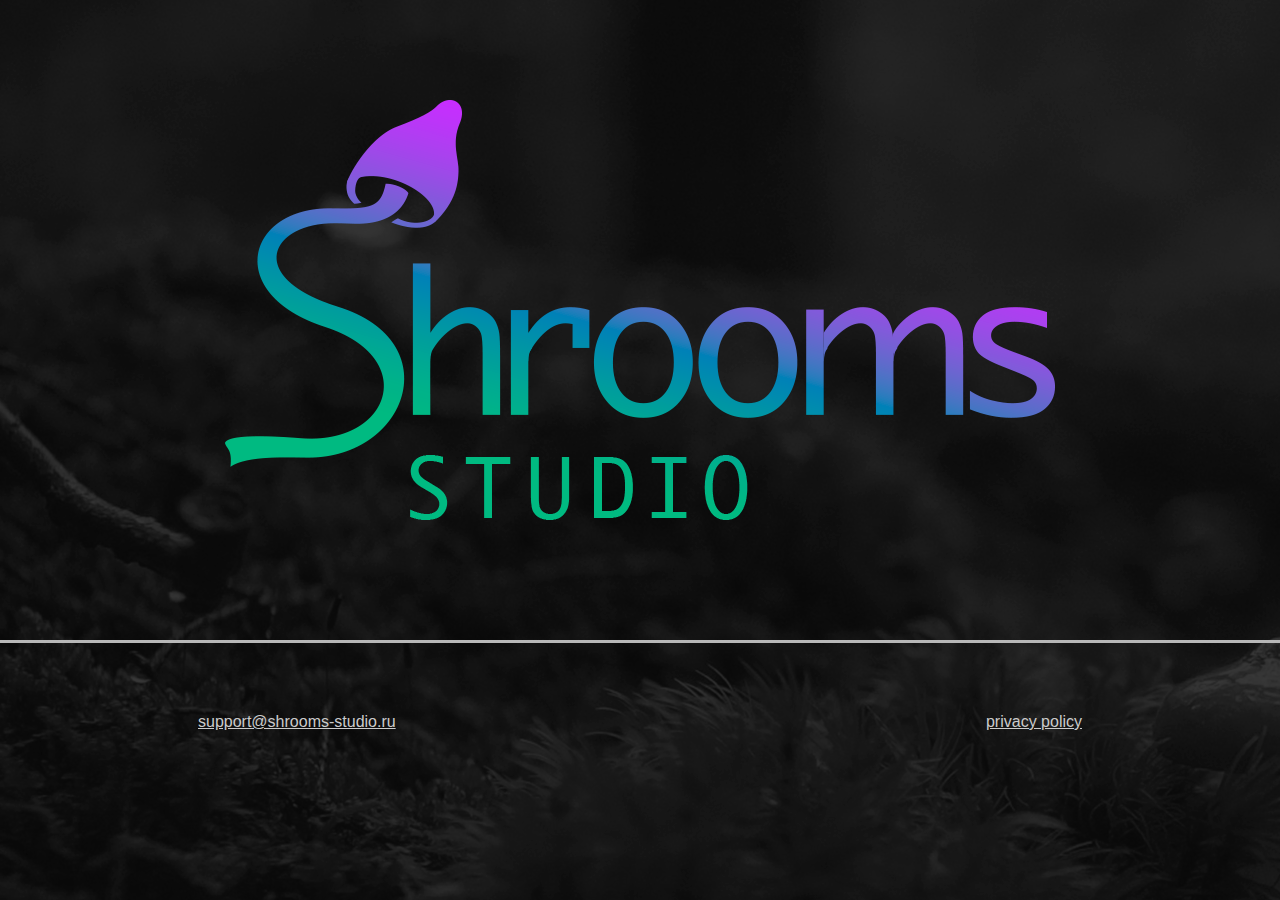
==== index.html @ 97ef6d34 "landing" ====
<!DOCTYPE html>
<html lang ='en'>
<head>
  <meta charset="utf-8">
  <title>Shrooms-Studio</title>
  <link rel ="stylesheet" href="css/main.css">
</head>
<body>
  <header>
    <div class="container">
      <img src="./img/logo.png" alt="Shrooms-Studio" class="logo">
    </div>
  </header>
  <footer>
    <div class="container-footer">
      <img src="./img/line.png" alt="Shrooms-Studio" class="line">
    </div>
    <div class="link_container">
      <div class="left_link">
        <a href="mailto:support@shrooms-studio.ru">support@shrooms-studio.ru</a>
      </div>
      <div class="right_link">
        <a href="./privacy-policy/privacy_policy.html">privacy policy</a>
      </div>
    </div>
  </footer>
</body>
</html>
---- css/main.css ----
body {
  height: 600px;
  background: url(../img/background.png);
  font-family: Monaco, sans-serif;
}

.container {
  display: flex;
  justify-content: center;
  margin: 100px 0 auto;

}

.container-footer {
  display: flex;
  justify-content: center;
  margin: 100px 0 auto;
  margin-top: 120px;
}

.Line {
  display: flex;
  margin-bottom: 40px;
}

.link_container {
  display: flex;
  flex-direction: row;
  justify-content: space-between;
  margin: 70px 190px;
}

.left_link {
  display: flex;
  text-align: left;

}

.right_link {
  display: flex;
  text-align: right;
}

.link_container a,
.link_container a:link,
.link_container a:visited {
  color: #cbcbcb;
}

.link_container a:hover {
  color: #00b983;
}
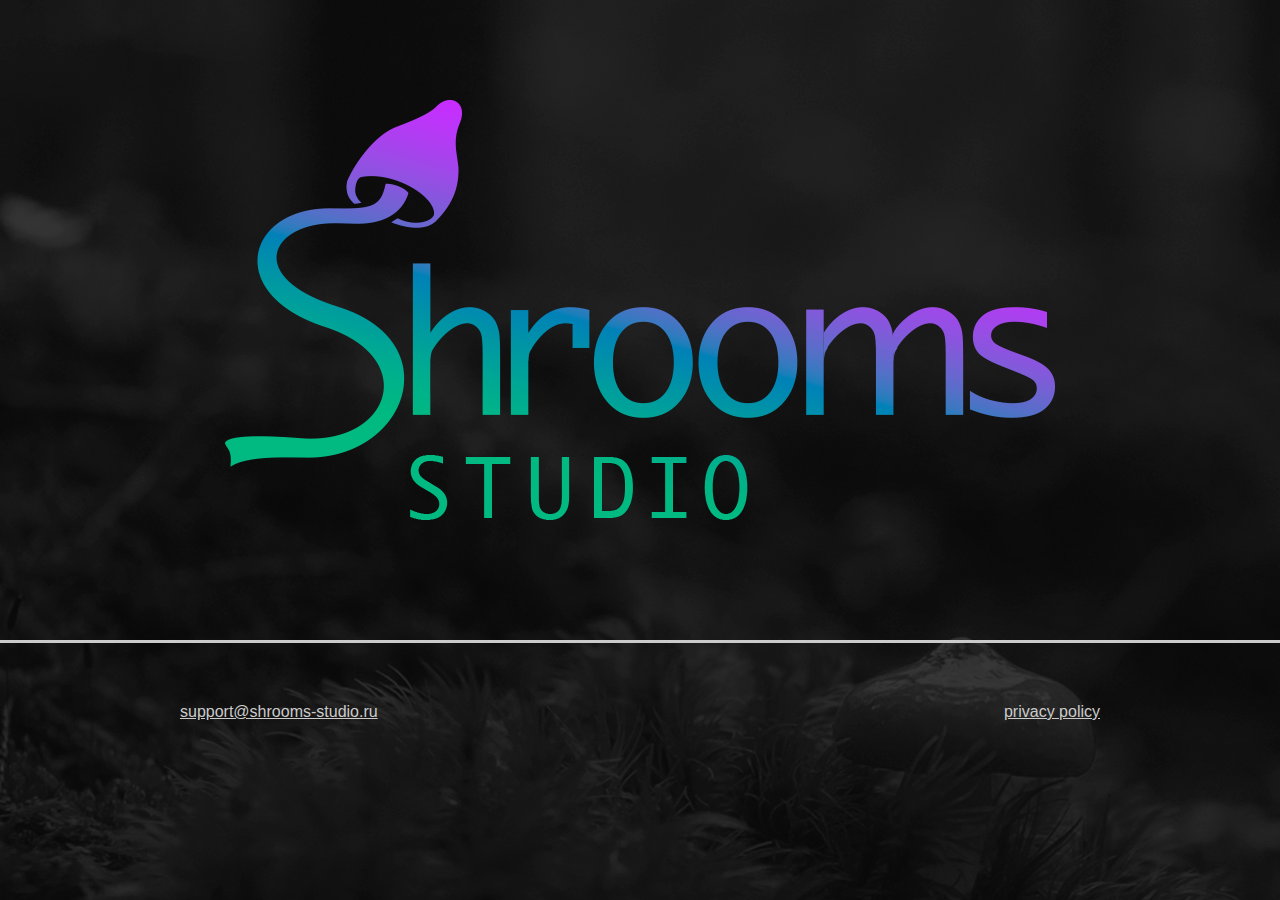
==== commit 03d7a8ba: "make markup looks better and change image-like line to div" ====
--- a/index.html
+++ b/index.html
@@ -13,12 +13,13 @@
   </header>
   <footer>
     <div class="container-footer">
-      <img src="./img/line.png" alt="Shrooms-Studio" class="line">
     </div>
+
     <div class="link_container">
       <div class="left_link">
         <a href="mailto:support@shrooms-studio.ru">support@shrooms-studio.ru</a>
       </div>
+
       <div class="right_link">
         <a href="./privacy-policy/privacy_policy.html">privacy policy</a>
       </div>
--- a/css/main.css
+++ b/css/main.css
@@ -2,24 +2,32 @@
   height: 600px;
   background: url(../img/background.png);
   font-family: Monaco, sans-serif;
+  margin: 0;
+  padding: 0;
+  background-position: center top;
+  background-repeat: no-repeat;
+  background-size: auto;
 }
 
 .container {
   display: flex;
   justify-content: center;
   margin: 100px 0 auto;
-
 }
 
 .container-footer {
   display: flex;
   justify-content: center;
-  margin: 100px 0 auto;
+  width: 100%;
   margin-top: 120px;
+  margin-bottom: 30px;
+  background: #cbcbcb;
+  height: 3px;
 }
 
-.Line {
+.line {
   display: flex;
+  width: 100%;
   margin-bottom: 40px;
 }
 
@@ -27,23 +35,28 @@
   display: flex;
   flex-direction: row;
   justify-content: space-between;
-  margin: 70px 190px;
+  margin: 60px auto;
+}
+
+.left_link, .right_link {
+  display: flex;
+  min-width: 300px;
 }
 
 .left_link {
-  display: flex;
   text-align: left;
-
+  margin-left: 180px;
 }
 
 .right_link {
-  display: flex;
   text-align: right;
+  margin-right: 180px;
 }
 
 .link_container a,
 .link_container a:link,
 .link_container a:visited {
+  width: 100%;
   color: #cbcbcb;
 }
 
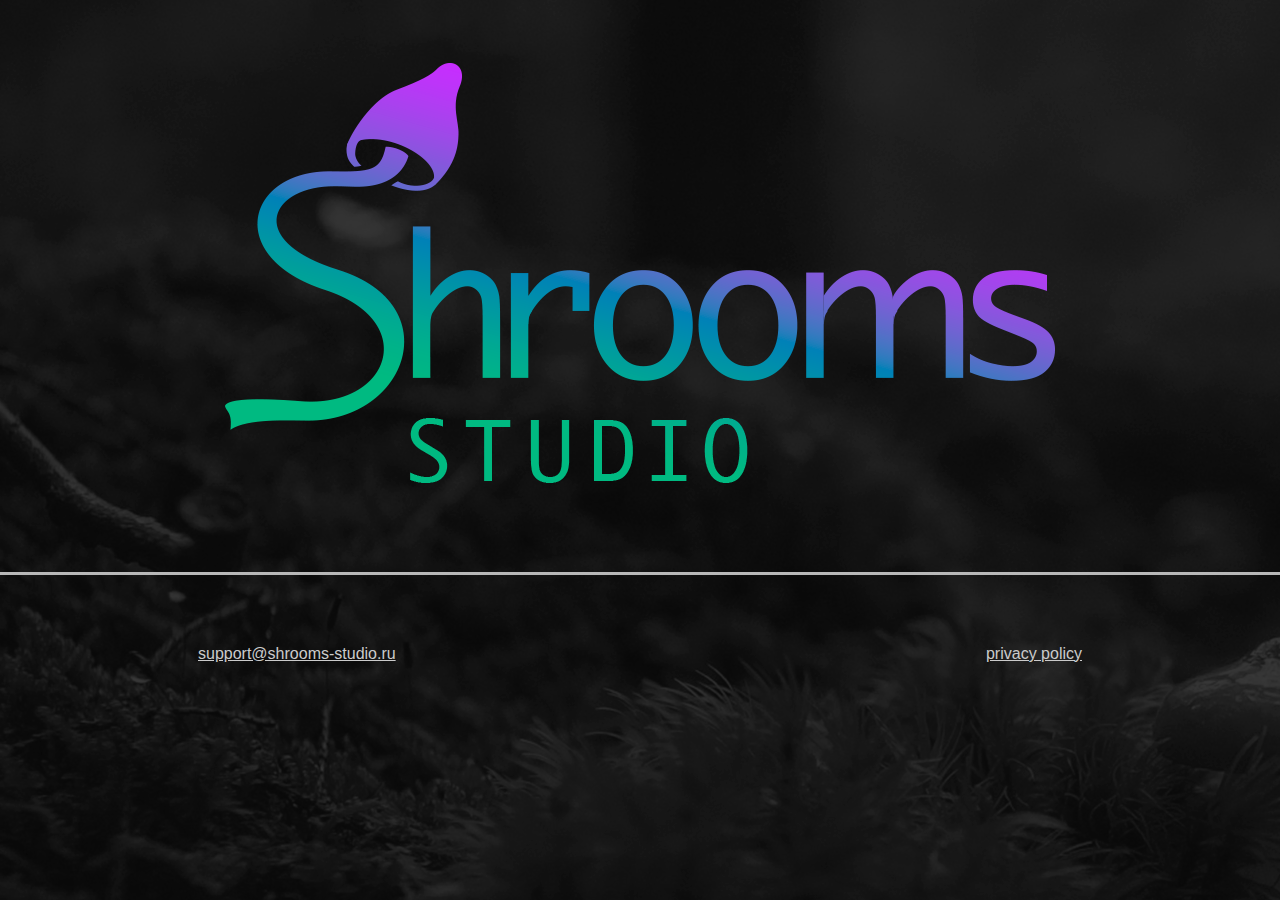
==== commit 52c930a8: "monitor size" ====
--- a/index.html
+++ b/index.html
@@ -2,6 +2,7 @@
 <html lang ='en'>
 <head>
   <meta charset="utf-8">
+  <meta name="yandex-verification" content="c6895f48cd79ab0f" />
   <title>Shrooms-Studio</title>
   <link rel ="stylesheet" href="css/main.css">
 </head>
@@ -13,13 +14,12 @@
   </header>
   <footer>
     <div class="container-footer">
+      <img src="./img/line.png" alt="Shrooms-Studio" class="line">
     </div>
-
     <div class="link_container">
       <div class="left_link">
         <a href="mailto:support@shrooms-studio.ru">support@shrooms-studio.ru</a>
       </div>
-
       <div class="right_link">
         <a href="./privacy-policy/privacy_policy.html">privacy policy</a>
       </div>
--- a/css/main.css
+++ b/css/main.css
@@ -2,64 +2,67 @@
   height: 600px;
   background: url(../img/background.png);
   font-family: Monaco, sans-serif;
-  margin: 0;
-  padding: 0;
-  background-position: center top;
-  background-repeat: no-repeat;
-  background-size: auto;
 }
 
 .container {
   display: flex;
   justify-content: center;
-  margin: 100px 0 auto;
+  margin: 5% 0 auto;
+
+
 }
 
 .container-footer {
   display: flex;
   justify-content: center;
-  width: 100%;
-  margin-top: 120px;
-  margin-bottom: 30px;
-  background: #cbcbcb;
-  height: 3px;
+  margin: 7% 0 auto;
+
+
 }
 
-.line {
+.Line {
   display: flex;
-  width: 100%;
-  margin-bottom: 40px;
+
 }
 
 .link_container {
   display: flex;
   flex-direction: row;
   justify-content: space-between;
-  margin: 60px auto;
-}
-
-.left_link, .right_link {
-  display: flex;
-  min-width: 300px;
+  margin: 70px 190px;
 }
 
 .left_link {
+  display: flex;
   text-align: left;
-  margin-left: 180px;
 }
 
 .right_link {
+  display: flex;
   text-align: right;
-  margin-right: 180px;
 }
 
 .link_container a,
 .link_container a:link,
 .link_container a:visited {
-  width: 100%;
   color: #cbcbcb;
 }
 
 .link_container a:hover {
   color: #00b983;
 }
+@media screen and (max-device-width: 768px) {
+    .container, .container-footer  {width: 100px; height: 330px}
+}
+
+@media screen and (max-device-width: 900px) {
+    .container, .container-footer  {margin: 5% 0 auto;}
+   }
+
+@media screen and (max-device-width: 1080px) {
+    .container, .container-footer  {margin: 7% 0 auto;}
+}
+
+@media screen and (max-device-width: 1200px) {
+    .container, .container-footer  {margin: 10% 0 auto;}
+}
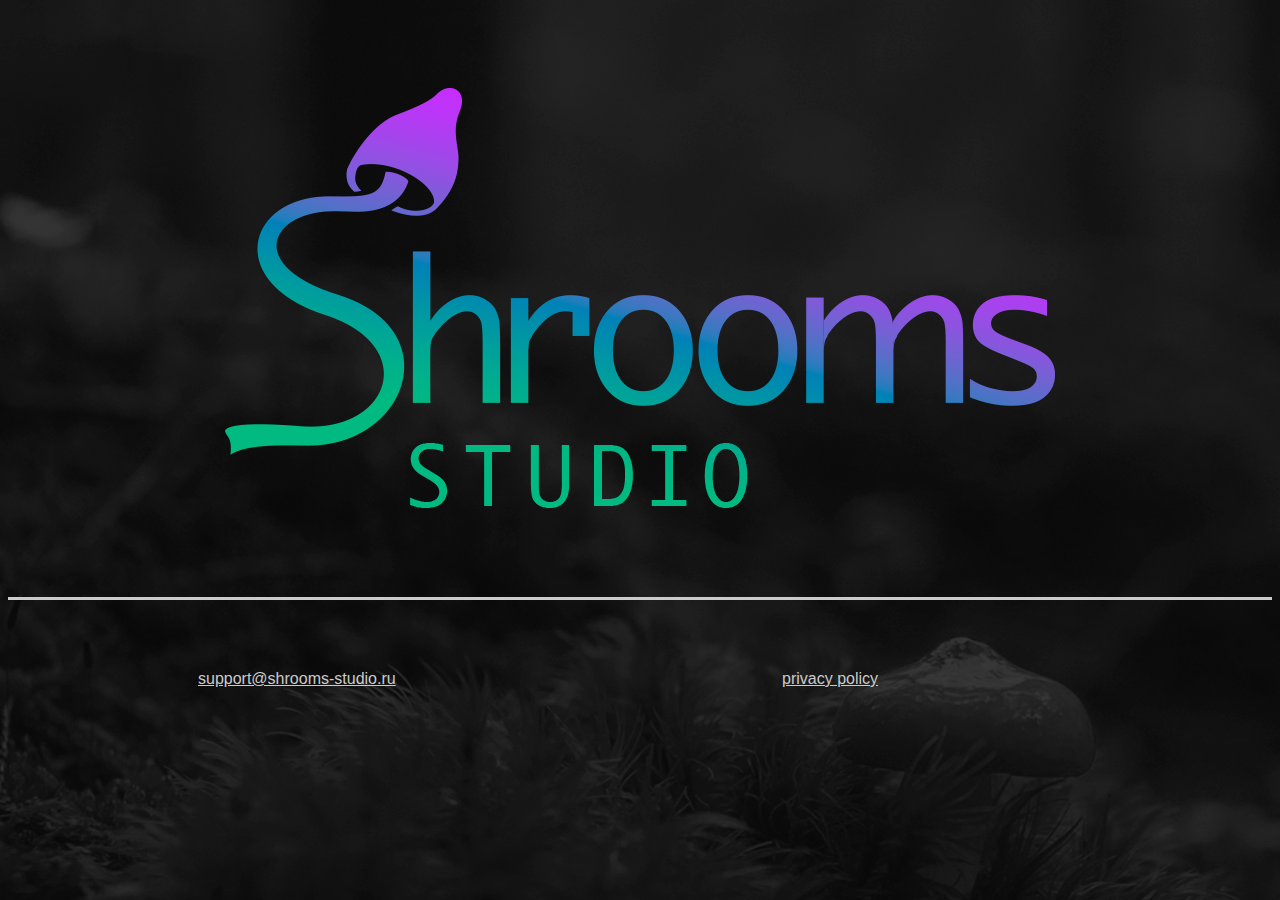
==== commit 6bae6534: "delete line" ====
--- a/index.html
+++ b/index.html
@@ -14,7 +14,6 @@
   </header>
   <footer>
     <div class="container-footer">
-      <img src="./img/line.png" alt="Shrooms-Studio" class="line">
     </div>
     <div class="link_container">
       <div class="left_link">
--- a/css/main.css
+++ b/css/main.css
@@ -1,28 +1,29 @@
 body {
-  height: 600px;
+
   background: url(../img/background.png);
   font-family: Monaco, sans-serif;
+  background-position: center top;
+  background-repeat: no-repeat;
+  background-size: auto;
 }
 
 .container {
   display: flex;
   justify-content: center;
-  margin: 5% 0 auto;
-
-
+  width: 100%;
 }
 
 .container-footer {
   display: flex;
   justify-content: center;
-  margin: 7% 0 auto;
-
-
+  width: 100%;
+  background: #cbcbcb;
+  height: 3px;
 }
 
 .Line {
   display: flex;
-
+  width: 90%;
 }
 
 .link_container {
@@ -30,6 +31,12 @@
   flex-direction: row;
   justify-content: space-between;
   margin: 70px 190px;
+
+}
+
+.left_link, .right_link {
+  display: flex;
+  min-width: 300px;
 }
 
 .left_link {
@@ -51,18 +58,30 @@
 .link_container a:hover {
   color: #00b983;
 }
-@media screen and (max-device-width: 768px) {
-    .container, .container-footer  {width: 100px; height: 330px}
+
+@media screen and (min-device-width: 768px) {
+  .container,
+  .container-footer {
+    margin: 1% 0 auto;
+  }
 }
 
-@media screen and (max-device-width: 900px) {
-    .container, .container-footer  {margin: 5% 0 auto;}
-   }
-
-@media screen and (max-device-width: 1080px) {
-    .container, .container-footer  {margin: 7% 0 auto;}
+@media screen and (min-device-width: 900px) {
+  .container,
+  .container-footer {
+    margin: 5% 0 auto;
+  }
 }
 
-@media screen and (max-device-width: 1200px) {
-    .container, .container-footer  {margin: 10% 0 auto;}
+@media screen and (min-device-width: 1200px) {
+  .container,
+  .container-footer {
+    margin: 7% 0 auto;
+  }
 }
+@media screen and (min-device-width: 2880px) {
+  .container,
+  .container-footer {
+    margin: 8% 0 auto;
+  }
+}
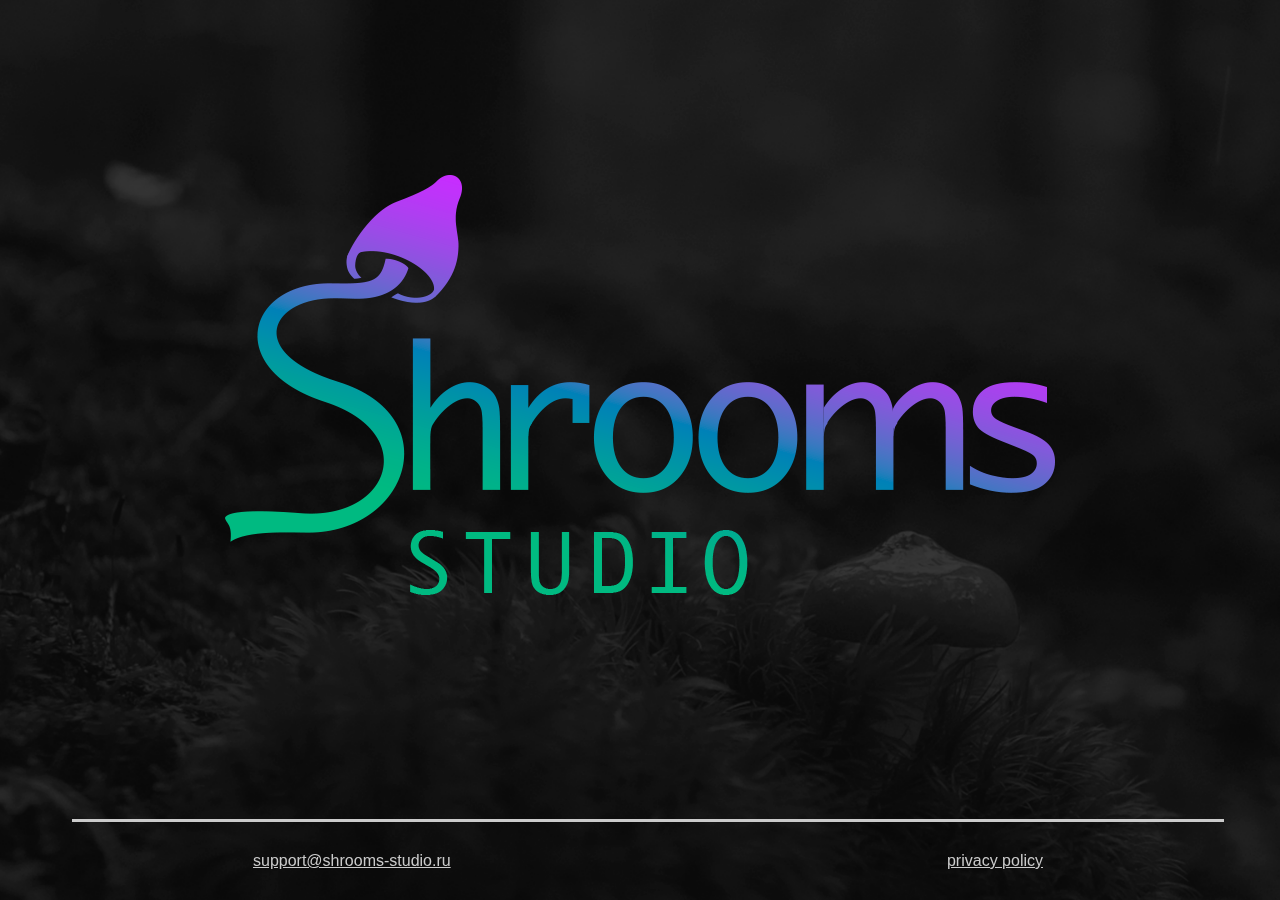
==== commit 0459eacd: "change css and html" ====
--- a/index.html
+++ b/index.html
@@ -13,8 +13,7 @@
     </div>
   </header>
   <footer>
-    <div class="container-footer">
-    </div>
+    <div class="line"></div>
     <div class="link_container">
       <div class="left_link">
         <a href="mailto:support@shrooms-studio.ru">support@shrooms-studio.ru</a>
--- a/css/main.css
+++ b/css/main.css
@@ -1,51 +1,53 @@
-body {
-
-  background: url(../img/background.png);
+html {
+  background: url(../img/background.png) no-repeat center top fixed;
+  -webkit-background-size: cover;
+  -moz-background-size: cover;
+  -o-background-size: cover;
+  background-size: cover;
   font-family: Monaco, sans-serif;
-  background-position: center top;
-  background-repeat: no-repeat;
-  background-size: auto;
 }
 
 .container {
-  display: flex;
-  justify-content: center;
+  display: block;
+  margin-left: calc((100% - 830px)/2);
+  margin-top: calc((100vh - 550px)/2);
+}
+
+footer {
+  display: block;
+  position: fixed;
+  bottom: 0;
   width: 100%;
 }
 
-.container-footer {
-  display: flex;
-  justify-content: center;
-  width: 100%;
+.line {
+  display: block;
+  height: 3px;
+  position: fixed;
+  margin-left: 5%;
+  bottom: 78px;
+  width: 90%;
   background: #cbcbcb;
-  height: 3px;
-}
-
-.Line {
-  display: flex;
-  width: 90%;
 }
 
 .link_container {
   display: flex;
   flex-direction: row;
-  justify-content: space-between;
-  margin: 70px 190px;
-
+  justify-content: space-around;
+  margin: 30px 100px;
 }
 
-.left_link, .right_link {
-  display: flex;
-  min-width: 300px;
+.left_link,
+.right_link {
+  display: inline;
+  width: 250px;
 }
 
 .left_link {
-  display: flex;
   text-align: left;
 }
 
 .right_link {
-  display: flex;
   text-align: right;
 }
 
@@ -59,29 +61,68 @@
   color: #00b983;
 }
 
-@media screen and (min-device-width: 768px) {
+@media screen and (max-width: 900px) {
+  .container {
+    line-height: 350px;
+  }
   .container,
   .container-footer {
-    margin: 1% 0 auto;
+    display: block;
+    height: auto;
+    margin-left: 0;
+  }
+  .logo {
+    margin-top: 0;
+    margin-left: 10%;
+    width: 80%;
+    height: auto;
+    vertical-align: middle;
+  }
+  .link_container {
+    margin: 30px auto;
   }
 }
 
-@media screen and (min-device-width: 900px) {
-  .container,
-  .container-footer {
-    margin: 5% 0 auto;
+@media screen and (min-width: 551px) and (max-width: 690px) {
+  .left_link {
+    margin-left: 30px;
+  }
+
+  .right_link {
+    margin-right: 30px;
   }
 }
 
-@media screen and (min-device-width: 1200px) {
-  .container,
-  .container-footer {
-    margin: 7% 0 auto;
+@media screen and (max-width: 550px) {
+  .link_container {
+    flex-direction: column;
+    justify-content: space-around;
+    align-items: center;
+    margin: 30px 100px;
+  }
+  .left_link,
+  .right_link {
+    text-align: center;
+    margin: 0;
+  }
+  .right_link {
+    margin-top: 5px;
+  }
+  .link_container {
+    margin: 20px 100px;
   }
 }
-@media screen and (min-device-width: 2880px) {
-  .container,
-  .container-footer {
-    margin: 8% 0 auto;
+
+@media (min-height: 490px) and (max-height: 540px) and (max-width: 900px) {
+  .logo {
+    margin-top: 10vh;
   }
 }
+
+@media (min-height: 0px) and (max-height: 490px) and (max-width: 900px) {
+  .logo {
+    margin-top: 20vh;
+    margin-left: 20%;
+    width: 60%;
+  }
+}
